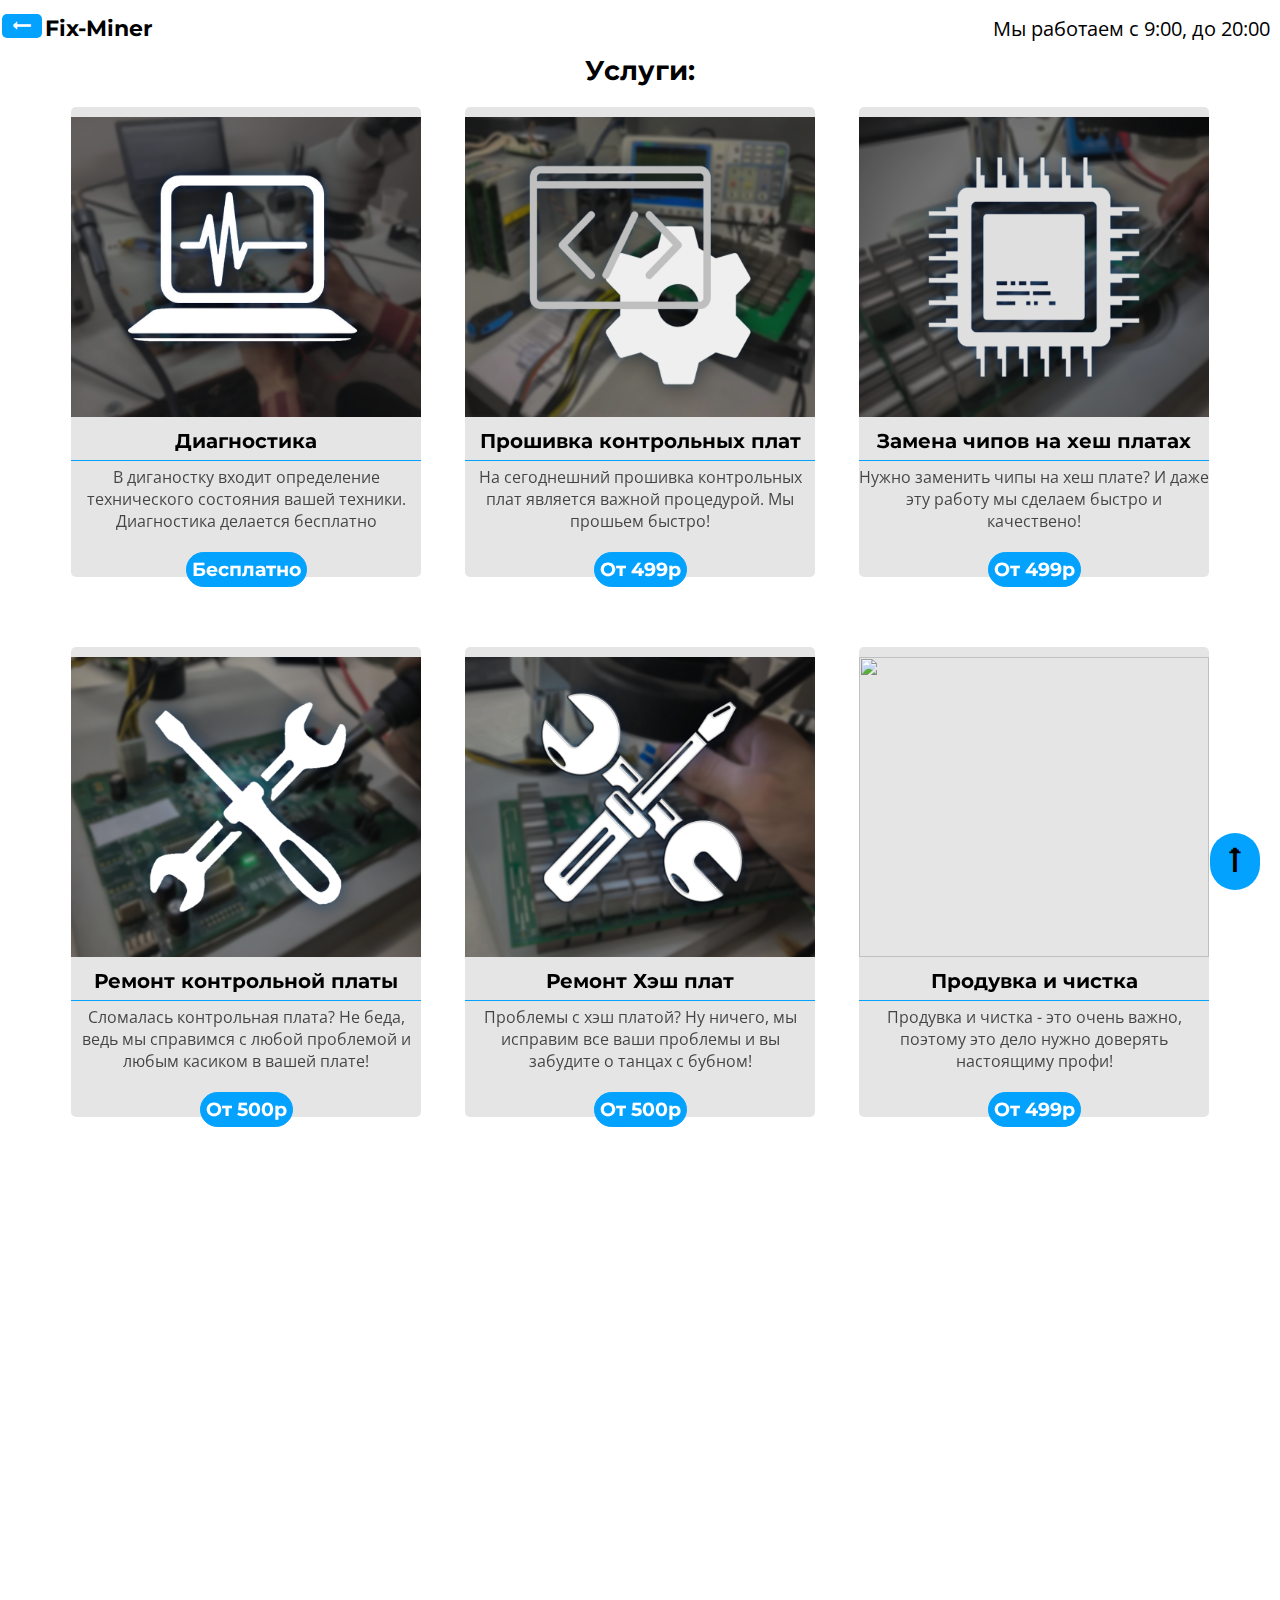
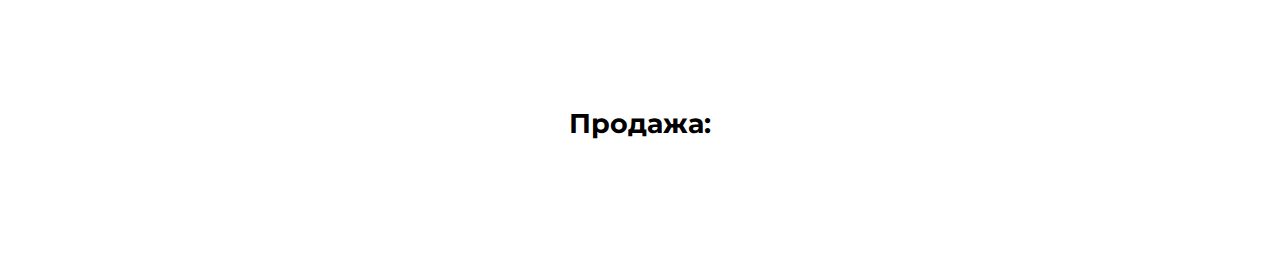
==== assets/pages/service.html @ 86aa9bc7 "Add files via upload" ====
<!DOCTYPE html>
<html>
<head>
	<meta charset="utf-8">
	<link rel="stylesheet" type="text/css" href="../css/styles.css">
	<link rel="preconnect" href="https://fonts.googleapis.com">
    <link rel="preconnect" href="https://fonts.gstatic.com" crossorigin>
    <link href="https://fonts.googleapis.com/css2?family=Montserrat:ital,wght@0,100;0,200;0,300;0,400;0,500;0,600;0,700;0,800;0,900;1,100;1,200;1,300;1,400;1,500;1,600;1,700;1,800;1,900&display=swap" rel="stylesheet">
    <link href="https://fonts.googleapis.com/css2?family=Open+Sans:ital,wght@0,300;0,400;0,600;0,700;0,800;1,300;1,400;1,600;1,700;1,800&display=swap" rel="stylesheet">
    <link href="https://unpkg.com/aos@2.3.1/dist/aos.css" rel="stylesheet">
    <link rel="apple-touch-icon" sizes="180x180" href="../../favicons/apple-touch-icon.png">
    <link rel="icon" type="image/png" sizes="32x32" href="../../favicons/favicon-32x32.png">
    <link rel="icon" type="image/png" sizes="16x16" href="../../favicons/favicon-16x16.png">
    <link rel="manifest" href="../../favicons/site.webmanifest">
    <link rel="mask-icon" href="../../favicons/safari-pinned-tab.svg" color="#03a2ff">
    <meta name="msapplication-TileColor" content="#03a2ff">
    <meta name="theme-color" content="#03a2ff">
	<title>FixMiner - все услуги</title>
</head>
<body>
<div class="all_content">
	<header class="header">
		<div class="box">
			<nav class="nav">
	      <a class="button4" href="../../index.html">&#129044;</a>
			  <h1 class="nav__title1">Fix-Miner</h1>
			  <p class="nav__time">Мы работаем с 9:00, до 20:00</p>
			</nav>
		</div>
	</header>
	<div class="console">
		<div class="shape">
			<a class="console_text" href="#">&#129045;</a>
		</div>
	</div>
	<div class="container">
		<div class="header_service">
			<h1 class="header_service">Услуги:</h1>
		</div>
	</div>
	<div class="container">
		<div class="service_blocks">
			<a href="#popup"><div class="service_block1" id="service_block" data-aos="fade-up">
				<img class="repairs_image" src="../img/Diagnostika.png">
			  <h1 class="repairs_header">Диагностика</h1>
				<p class="repairs_text">В дигaностку входит определение технического состояния вашей техники. Диагностика делается бесплатно</p>
				<h3 class="repairs_price">Бесплатно</h3>
			</div></a>
			<a href="#popup"><div class="service_block2" id="service_block" data-aos="fade-up">
				<img class="repairs_image" src="../img/Proshivka_kontrolnoy_platy.png">
				<h1 class="repairs_header">Прошивка контрольных плат</h1>
				<p class="repairs_text">На сегоднешний прошивка контрольных плат является важной процедурой. Мы прошьем быстро!</p>
				<h3 class="repairs_price">От 499р</h3>
			</div></a>
			<a href="#popup"><div class="service_block3" id="service_block" data-aos="fade-up">
				<img class="repairs_image" src="../img/Zamena_chipov.png">
				<h1 class="repairs_header">Замена чипов на хеш платах</h1>
				<p class="repairs_text">Нужно заменить чипы на хеш плате? И даже эту работу мы сделаем быстро и качествено!</p>
				<h3 class="repairs_price">От 499р</h3>
			</div></a>
			<a href="#popup"><div class="service_block4" id="service_block" data-aos="fade-up">
				<img class="repairs_image" src="../img/Remont_kontrolnykh_plat.png">
				<h1 class="repairs_header">Ремонт контрольной платы</h1>
				<p class="repairs_text">Сломалась контрольная плата? Не беда, ведь мы справимся с любой проблемой и любым касиком в вашей плате!</p>
				<h3 class="repairs_price">От 500р</h3>
			</div></a>
			<a href="#popup"><div class="service_block5" id="service_block" data-aos="fade-up">
				<img class="repairs_image" src="../img/Remont_khesh_plat.png">
				<h1 class="repairs_header">Ремонт Хэш плат</h1>
				<p class="repairs_text">Проблемы с хэш платой? Ну ничего, мы исправим все ваши проблемы и вы забудите о танцах с бубном!</p>
				<h3 class="repairs_price">От 500р</h3>
			</div></a>
			<a href="#popup"><div class="service_block6" id="service_block" data-aos="fade-up">
				<img class="repairs_image" src="../img/produvka_i_chistka.png">
				<h1 class="repairs_header">Продувка и чистка</h1>
				<p class="repairs_text">Продувка и чистка - это очень важно, поэтому это дело нужно доверять настоящиму профи!</p>
				<h3 class="repairs_price">От 499р</h3>
			</div></a>
			<a href="#popup"><div class="service_block7" id="service_block" data-aos="fade-up">
				<img class="repairs_image" src="../img/Zamena_pinov_na_khesh_plate.png">
				<h1 class="repairs_header">Замена пинов(хеш плата)</h1>
				<p class="repairs_text">Замена пинов на хеш плате.</p>
				<h3 class="repairs_price">От 499р</h3>
			</div></a>
			<a href="#popup"><div class="service_block8" id="service_block" data-aos="fade-up">
				<img class="repairs_image" src="../img/Zamena_pinov_na_kosichkakh.png">
				<h1 class="repairs_header">Замена пинов(контр. плата)</h1>
				<p class="repairs_text">Замена пинов на контрольной плате.</p>
				<h3 class="repairs_price">От 499р</h3>
			</div></a>
			</div>
		</div>
	</div>
	<div class="container">
		<div class="header_sale">
			<h1 class="header_sale">Продажа:</h1>
		</div>
	</div>
	<div id="popup">
		<div class="popup__inner">
			<h1 class="title">Позвоните по номеру: +79045301572</h1>
			<a class="button3"  href="tel:+79045301572">Позвонить</a>
			<a href="#popup__close" class="close__popup">X</a>
		</div>
	</div>
</div>
<script src="https://unpkg.com/aos@2.3.1/dist/aos.js"></script>
<script>
  AOS.init();
</script>
</body>
</html>
---- assets/css/styles.css ----
body {
	background: #fff;
}

* {
	margin: 0;
}

h1, h2, h3, h4, a {
    font-family: 'Montserrat', sans-serif;
}

h5, h6, p, div {
	font-family: 'Open Sans', sans-serif;
}

.header {
	position: fixed;
	top: 0;
	left: 0;
	background: #fff;
	width: 100%;
	padding: 15px 0;
	z-index: 1000;
}

.nav {
	display: flex;
	align-items: center;
}

.nav__title {
	font-size: 22px;
	margin-left: 10px;
}

.nav__title1 {
	font-size: 22px;
	margin-left: 45px;
}


.nav__time {
	font-size: 20px;
	position: absolute;
    right: 10px;
}

.container {
	width: 100%;
	display: flex;
	justify-content: center;
}

.banner {
	width: 100%;
	height: 700px;
	background: url( ../img/remont.jpg);
	display: flex;
	justify-content: center;
	align-items: center;
}

.DidNotInvent {
	display: block;
	text-align: center;
}

.text {
    display: block;
    font-size: 18px;
    opacity: 80%;
}

.head {
	font-size: 35px;
	color: #03a2ff;
}

.button {
	text-decoration: none;
	color: #fff;
	background: #03a2ff;
	padding: 7px;
	position: relative;
	bottom: -200px;
	border-radius: 4px;

	transition: all 0.3s;
}

.button:hover {
	background: #fff;
	color: #03a2ff;
	padding: 6px;

	box-shadow: 0px 0px 5px rgba(0, 0, 0, 0.4);
}

.blocks {
	text-align: center;
}

#block {
	width: 350px;
	height: 260px;
	background: #e5e5e5;
	display: inline-block;
	margin: 20px 20px;
	text-align: center;
	border-radius: 5px;

	transition: all 0.3s;
}

#block:hover {
	width: 355px;
	height: 265px;
	box-shadow: 0px 0px 15px rgba(0, 0, 0, 0.4); 

	border: 1px solid #03a2ff;
}

.description {
    position: relative;
    margin-top: 0px;
    padding: 8px;
    opacity: 70%;
}

.title {
	margin-top: 10px;
}

.logo {
	height: 90px;
	width: 90px;
	padding: 10px;
	border-bottom: 1px solid #03a2ff;
}

.box {
	text-align: center;
}

.service_header {
	font-size: 30px;

}

.service_text {
	opacity: 80%;
}

.service_blocks {
	text-align: center;
}

#service_block {
    width: 350px;
	height: 470px;
	display: inline-block;
	text-align: center;
	margin-top: 20px;
	margin-left: 20px;
	margin-right: 20px;
	text-align: center;
	border-radius: 5px;
	margin-bottom: 50px;
	background: url( ../img/remont.jpg);
	cursor: pointer;
	background: #e5e5e5;
	color: #000;

	transition: all 0.3s;
}

#service_block:hover {
	border: 1px solid #03a2ff;
	font-size: 17px;
	box-shadow: 0px 0px 15px rgba(0, 0, 0, 0.4); 
}

.repairs_image {
	height: 300px;
	width: 350px; 
	margin-top: 10px;
}

.repairs_header {
    font-size: 20px;
    margin-bottom: 5px;
    padding: 7px;
    border-bottom: 1px solid #03a2ff;
}

.repairs_text {
	opacity: 70%;
}

.repairs_price {
	padding: 5px;
	background: #03a2ff;
	color: #fff;
	display: inline-block;
	margin-top: 20px;
	border: 1px solid #03a2ff;
	border-radius: 30px;
}

.about_us {
	display: flex;
	justify-content: center;
    align-items: center;
    background: #e5e5e5;
    margin-right: 65px;
    margin-left: 65px;
    border-radius: 7px;
}

.about_us_img {
	width: 580px;
	height: 315px;
	margin: 10px;
	border-radius: 7px;
	border: 3px solid #03a2ff;
}

.about_us_text {
	margin-right: 65px;
	padding: 10px;
	font-size: 17px;
}

.h {
	font-size: 28px;
	margin-bottom: 20px;
}

.button2 {
	text-decoration: none;
	color: #fff;
	padding: 5px;
	color: #03a2ff;

	transition: all 0.3s;
}

.button2:hover {
	background: #fff;
	color: #000;
	padding: 6px;
}

.adres {
	margin-top: 25px;
	border-top: 1px solid #03a2ff;
	font-size: 16px;
    padding: 7px;
    opacity: 80%;
}

.map {
	margin-top: 30px ;
}


.console {
	position: fixed;
	right: 20px;
	bottom: 20px;
	z-index: 1100;
}

.console_text {
	background: #03a2ff;
	padding: 10px;
	border-radius: 50px;
	cursor: pointer;
	color: #000;
	font-size: 30px;
	text-decoration: none;

	transition: all 0.3s;
}

.console_text:hover {
    background: #fff;
    color: #03a2ff;
    border: 1px solid #03a2ff;
}

#popup {
    width: 100%;
    height: 100%;
    top: 0;
    left: 0;
    background-color: rgba(0, 0, 0, 0.4);
    backdrop-filter: blur(10px);
    display: flex;
	justify-content: center;
	align-items: center;
	opacity: 0;
	visibility: hidden;
	position: relative;
	z-index: 2000;

	transition: all 0.3s;
}

#popup:target {
    opacity: 1;
    visibility: visible;
    position: fixed;

    transition: all 0.3s;
}

.popup__inner {
	position: relative;
	background-color: #fff;
	max-width: 500px;
	text-align: center;
	border-radius: 10px;
	border: 1px solid #000;

	transition: 0.3s;
}

.popup__inner:hover {
	border: 1px solid #03a2ff;
}


a.close__popup {
	position: absolute;
	top: 0;
	right: 0;
	background: #03a2ff;
	text-decoration: none;
	color: #000;
	color: #fff;
	font-size: 25px;
	padding: 0 10px;
	border-radius: 5px;

	transition: all 0.2s;
}

a.close__popup:hover {
	color: #000;
	background: red;
}


.button3 {
	text-decoration: none;
	color: #fff;
	background: #03a2ff;
	padding: 5px;
	border-radius: 4px;
	margin-top: 30px;

	transition: all 0.3s;
}

.button3:hover {
	background: #fff;
	color: #03a2ff;
	padding: 6px;

	box-shadow: 0px 0px 5px rgba(0, 0, 0, 0.4);
}

.button4 {
	display: flex;
	justify-content: center;
	align-items: center;
	position: absolute;
	top: 14px;
	left: 2px;
	background: #03a2ff;
	text-decoration: none;
	color: #fff;
	font-size: 20px;
	padding: 0 10px;
	border-radius: 5px;

	transition: all 0.2s;
}

.button4:hover {
	color: #000;
	background: red;
}


.header_service {
	font-size: 27px;
	margin-top: 27px;
}

.header_sale {
	font-size: 27px;
}

@media screen and ( max-width: 780px) {

	.about_us {
	display: block;
	text-align: center;
    background: #e5e5e5;
    margin-right: 0px;
    margin-left: 0px;
    border-radius: 7px;
    }

    iframe {
    width: 780px;
    height: 500px;
    }
}

@media screen and ( max-width: 540px ) {
    
    .about_us_text {
    padding: 0 50px;
    font-size: 17px;
    margin: 0 auto;
    }

    .about_us {
	text-align: center;
    }

    .about_us_img {
    	margin-bottom: 20px;
    }

    iframe {
    width: 540px;
    height: 500px;
    }
}

@media screen and ( max-width: 436px) {
	.about_us_text {
    padding: 0 120px;
    font-size: 17px;
    margin: 0 auto;
    }

    iframe {
    width: 436зч;
    height: 500px;
    }

}



@media screen and ( max-width: 400px) {
	.about_us_text {
    padding: 0 30px;
    font-size: 17px;
    margin: 0 auto;
    }

    .about_us_img {
    text-align: center;
	width: 360px;
	height: 200px;
	margin: 5px;
    }

    iframe {
    width: 360px;
    height: 500px;
    }

    .text {
    display: block;
    font-size: 18px;
    opacity: 80%;
    }

    .head {
	font-size: 30px;
	color: #03a2ff;
    }

    .about_us {
    	margin: 0;
    }
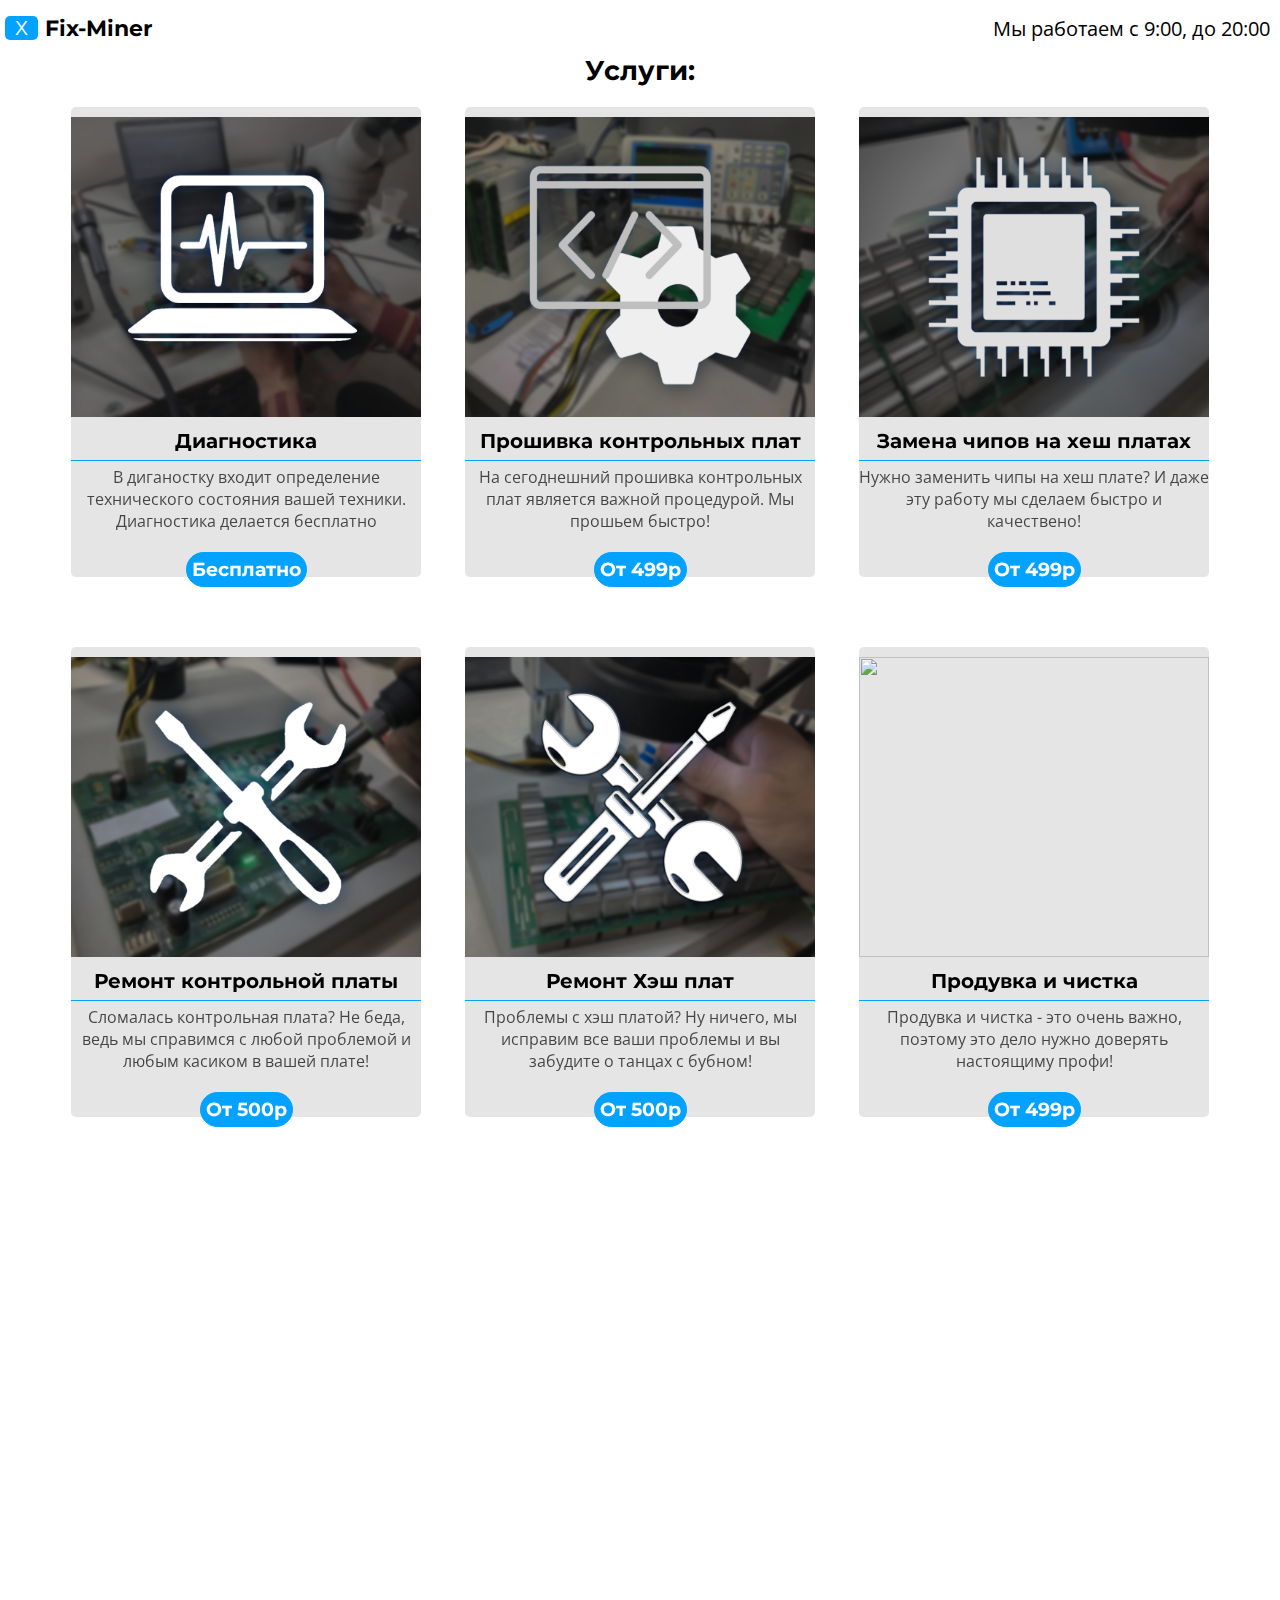
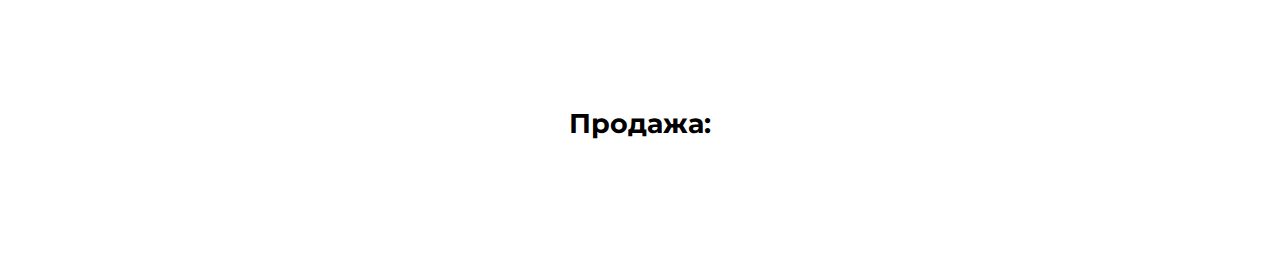
==== commit 632986a1: "Add files via upload" ====
--- a/assets/pages/service.html
+++ b/assets/pages/service.html
@@ -2,6 +2,7 @@
 <html>
 <head>
 	<meta charset="utf-8">
+	<meta name="viewport" content="width=device-width, initial-scale=1">
 	<link rel="stylesheet" type="text/css" href="../css/styles.css">
 	<link rel="preconnect" href="https://fonts.googleapis.com">
     <link rel="preconnect" href="https://fonts.gstatic.com" crossorigin>
@@ -22,17 +23,12 @@
 	<header class="header">
 		<div class="box">
 			<nav class="nav">
-	      <a class="button4" href="../../index.html">&#129044;</a>
+	      <a class="button4" href="../../index.html">Х</a>
 			  <h1 class="nav__title1">Fix-Miner</h1>
 			  <p class="nav__time">Мы работаем с 9:00, до 20:00</p>
 			</nav>
 		</div>
 	</header>
-	<div class="console">
-		<div class="shape">
-			<a class="console_text" href="#">&#129045;</a>
-		</div>
-	</div>
 	<div class="container">
 		<div class="header_service">
 			<h1 class="header_service">Услуги:</h1>
--- a/assets/css/styles.css
+++ b/assets/css/styles.css
@@ -209,9 +209,8 @@
 }
 
 .about_us {
-	display: flex;
-	justify-content: center;
-    align-items: center;
+    display: inline-block;
+    text-align: center;
     background: #e5e5e5;
     margin-right: 65px;
     margin-left: 65px;
@@ -219,14 +218,17 @@
 }
 
 .about_us_img {
-	width: 580px;
-	height: 315px;
+	display: inline-block;
+	text-align: center;
+	width: 870px;
+	height: 472px;
 	margin: 10px;
 	border-radius: 7px;
 	border: 3px solid #03a2ff;
 }
 
 .about_us_text {
+	display: block;
 	margin-right: 65px;
 	padding: 10px;
 	font-size: 17px;
@@ -253,6 +255,7 @@
 }
 
 .adres {
+	padding: 30px;
 	margin-top: 25px;
 	border-top: 1px solid #03a2ff;
 	font-size: 16px;
@@ -377,8 +380,8 @@
 	justify-content: center;
 	align-items: center;
 	position: absolute;
-	top: 14px;
-	left: 2px;
+	top: 16px;
+	left: 5px;
 	background: #03a2ff;
 	text-decoration: none;
 	color: #fff;
@@ -419,6 +422,13 @@
     width: 780px;
     height: 500px;
     }
+
+    .about_us_img {
+    text-align: center;
+	width: 500px;
+	height: 260px;
+	margin: 5px;
+    }
 }
 
 @media screen and ( max-width: 540px ) {
@@ -441,6 +451,12 @@
     width: 540px;
     height: 500px;
     }
+
+    .nav__time {
+	font-size: 15px;
+	position: absolute;
+    right: 10px;
+    }
 }
 
 @media screen and ( max-width: 436px) {
@@ -451,15 +467,20 @@
     }
 
     iframe {
-    width: 436зч;
+    width: 436px;
     height: 500px;
     }
 
-}
-
-
-
-@media screen and ( max-width: 400px) {
+    .nav__time {
+	font-size: 11px;
+	position: absolute;
+    right: 10px;
+	}
+}
+
+
+
+@media screen and ( max-width: 430px) {
 	.about_us_text {
     padding: 0 30px;
     font-size: 17px;
